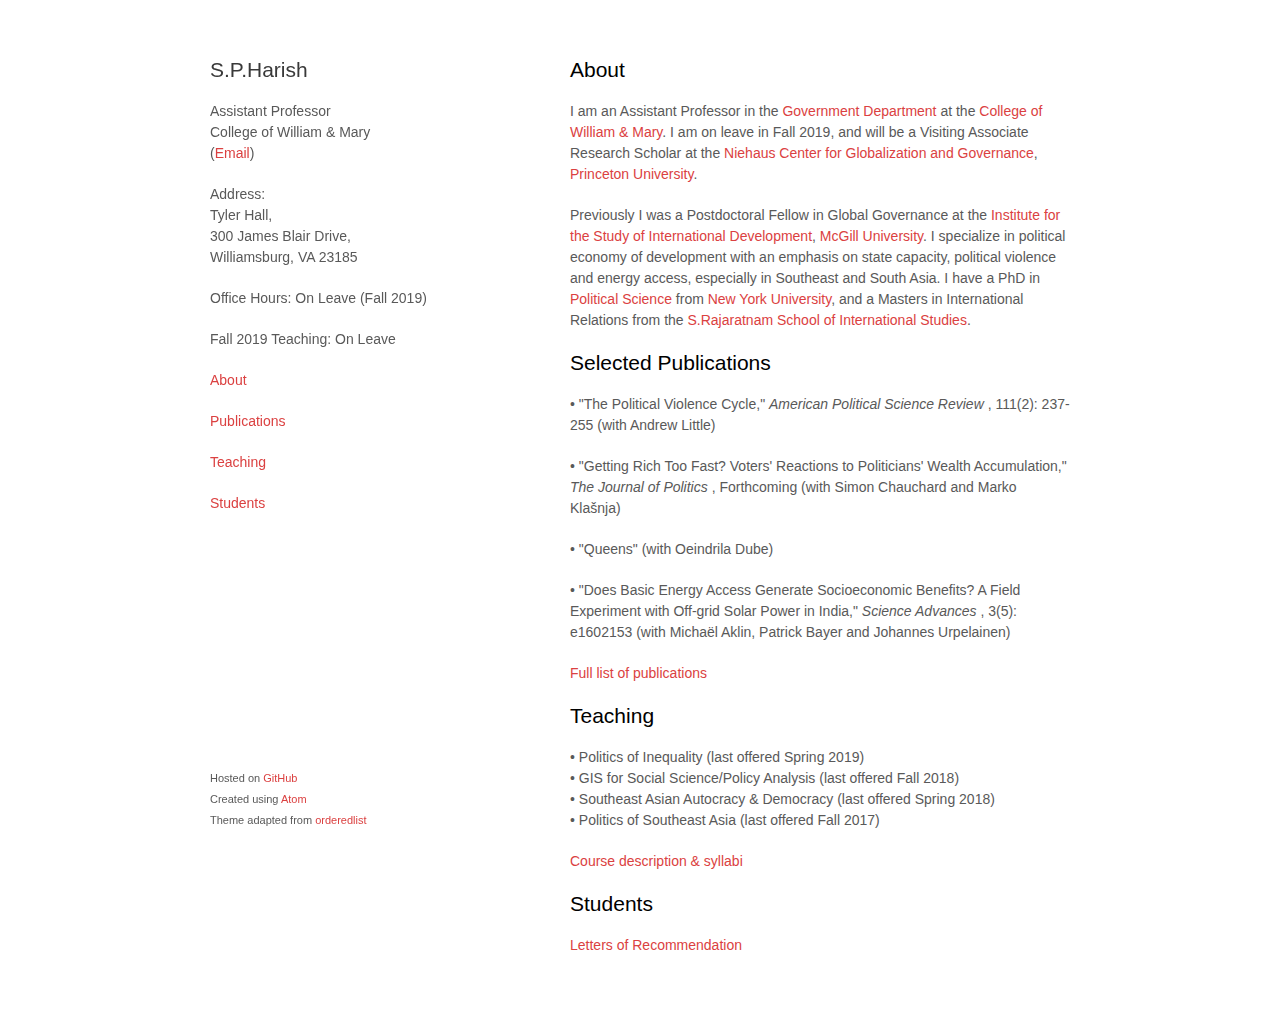
==== about.html @ e1eb64f5 "new theme" ====
<!DOCTYPE html>
<html>

<head>
  <meta charset="utf-8">
  <meta http-equiv="X-UA-Compatible" content="chrome=1">

  <link rel="stylesheet" href="stylesheets/styles.css">
  <link rel="stylesheet" href="stylesheets/pygment_trac.css">
  <meta name="viewport" content="width=device-width">

  <title>S.P.Harish | Assistant Professor, Government, College of William & Mary</title>

</head>

<body>
  <div class="wrapper">

    <header>
      <h2>S.P.Harish</h2>

      <p>Assistant Professor <br>
        College of William & Mary <br>
        (<a href = "mailto:harishsp@gmail.com" class = "inline">Email</a>)
      </p>

      <p> Address: <br>
      	Tyler Hall, <br>
      	300 James Blair Drive, <br>
      	Williamsburg, VA 23185 </p>
      <p>Office Hours: On Leave (Fall 2019) </p>
      <p> Fall 2019 Teaching: On Leave </p>

      <p> <a href="about.html"> About </a> </p>
      <p> <a href="publications.html"> Publications</a> </p>
      <p> <a href="teaching.html"> Teaching</a> </p>
      <p> <a href="recommendation.html"> Students</a> </p>

    </header>


  <section>
    <h2><a id = "about" style="color:black">About</a></h2>

    <p> I am an Assistant Professor in the <a href="https://www.wm.edu/as/government/index.php">Government Department</a> at the <a href="https://www.wm.edu/">College of William & Mary</a>. I am on leave in Fall 2019, and will be a Visiting Associate Research Scholar at the <a href="https://niehaus.princeton.edu/">Niehaus Center for Globalization and Governance</a>, <a href="https://www.princeton.edu/">Princeton University</a>.
    </p>

    <p> Previously I was a Postdoctoral Fellow in Global Governance at the <a href="https://www.mcgill.ca/isid/">Institute for the Study of International Development</a>, <a href="https://mcgill.ca/">McGill University</a>. I specialize in political economy of development with an emphasis on state capacity, political violence and energy access, especially in Southeast and South Asia. I have a PhD in <a href="http://as.nyu.edu/politics.html">Political Science</a> from <a href="http://www.nyu.edu/">New York University</a>, and a Masters in International Relations from the <a href="https://www.rsis.edu.sg/">S.Rajaratnam School of International Studies</a>.
    </p>


    <h2><a id = "pubs" style="color:black"> Selected Publications</a></h2>

    <p>
    &bull; "The Political Violence Cycle," <i> American Political Science Review </i>, 111(2): 237-255 (with Andrew Little)
    </p>
    <p>
    &bull; "Getting Rich Too Fast? Voters' Reactions to Politicians' Wealth Accumulation," <i> The Journal of Politics </i>, Forthcoming (with Simon Chauchard and Marko Klašnja)
    </p>
    <p>
    &bull; "Queens" (with Oeindrila Dube)
    </p>
    <p>
    &bull; "Does Basic Energy Access Generate Socioeconomic Benefits? A Field Experiment with Off-grid Solar Power in India," <i> Science Advances </i>, 3(5): e1602153 (with Michaël Aklin, Patrick Bayer and Johannes Urpelainen)
    </p>

    <p>
    <a href="publications.html">Full list of publications</a>
    </p>



    <h2><a id = "teaching" style="color:black">Teaching</a></h2>

    <p>
    &bull; Politics of Inequality (last offered Spring 2019)</br>
    &bull; GIS for Social Science/Policy Analysis (last offered Fall 2018)</br>
    &bull; Southeast Asian Autocracy & Democracy (last offered Spring 2018)</br>
    &bull; Politics of Southeast Asia (last offered Fall 2017)
    </p>

    <p>
    <a href="teaching.html">Course description & syllabi</a>
    </p>


  <h2><a id = "students" style="color:black">Students</a></h2>

  <p>
  <a href="recommendation.html">Letters of Recommendation</a>
  </p>


  </section>

  <footer>
      <p>
      <small>
      Hosted on <a href ="https://github.com/">GitHub</a> <br>
      Created using <a href="https://atom.io/">Atom</a> <br>
      Theme adapted from <a href="https://github.com/orderedlist">orderedlist</a>
    </small>
    </p>
  </footer>

  </div>
  <script src="javascripts/scale.fix.js"></script>

</body>
</html>
---- stylesheets/styles.css ----
body {
  background-color: #fff;
  padding:50px;
  font: 14px/1.5 -apple-system, BlinkMacSystemFont, "Segoe UI", Roboto, Oxygen, Ubuntu, Cantarell, "Fira Sans", "Droid Sans", "Helvetica Neue", Arial, sans-serif, "Apple Color Emoji", "Segoe UI Emoji", "Segoe UI Symbol";
  color:#595959;
  font-weight:400;
}

h1, h2, h3, h4, h5, h6 {
  color:#222;
  margin:0 0 20px;
}

p, ul, ol, table, pre, dl {
  margin:0 0 20px;
}

h1, h2, h3 {
  line-height:1.1;
}

h1 {
  font-size:28px;
  font-weight: 500;
}

h2 {
  color:#393939;
  font-weight: 500;
}

h3, h4, h5, h6 {
  color:#494949;
  font-weight: 500;
}

a {
  color:#DB4141;
  text-decoration:none;
}

a:hover {
  color:#069;
}

a small {
  font-size:11px;
  color:#777;
  margin-top:-0.3em;
  display:block;
}

a:hover small {
  color:#777;
}

.wrapper {
  width:860px;
  margin:0 auto;
}

blockquote {
  border-left:1px solid #e5e5e5;
  margin:0;
  padding:0 0 0 20px;
  font-style:italic;
}

code, pre {
  font-family:Monaco, Bitstream Vera Sans Mono, Lucida Console, Terminal, Consolas, Liberation Mono, DejaVu Sans Mono, Courier New, monospace;
  color:#333;
}

pre {
  padding:8px 15px;
  background: #f8f8f8;
  border-radius:5px;
  border:1px solid #e5e5e5;
  overflow-x: auto;
}

table {
  width:100%;
  border-collapse:collapse;
}

th, td {
  text-align:left;
  padding:5px 10px;
  border-bottom:1px solid #e5e5e5;
}

dt {
  color:#444;
  font-weight:500;
}

th {
  color:#444;
}

img {
  max-width:100%;
}

header {
  width:270px;
  float:left;
  position:fixed;
  -webkit-font-smoothing:subpixel-antialiased;
}

header ul {
  list-style:none;
  height:40px;
  padding:0;
  background: #f4f4f4;
  border-radius:5px;
  border:1px solid #e0e0e0;
  width:270px;
}

header li {
  width:89px;
  float:left;
  border-right:1px solid #e0e0e0;
  height:40px;
}

header li:first-child a {
  border-radius:5px 0 0 5px;
}

header li:last-child a {
  border-radius:0 5px 5px 0;
}

header ul a {
  line-height:1;
  font-size:11px;
  color:#999;
  display:block;
  text-align:center;
  padding-top:6px;
  height:34px;
}

header ul a:hover {
  color:#999;
}

header ul a:active {
  background-color:#f0f0f0;
}

strong {
  color:#222;
  font-weight:500;
}

header ul li + li + li {
  border-right:none;
  width:89px;
}

header ul a strong {
  font-size:14px;
  display:block;
  color:#222;
}

section {
  width:500px;
  float:right;
  padding-bottom:50px;
}

small {
  font-size:11px;
}

hr {
  border:0;
  background:#e5e5e5;
  height:1px;
  margin:0 0 20px;
}

footer {
  width:270px;
  float:left;
  position:fixed;
  bottom:50px;
  -webkit-font-smoothing:subpixel-antialiased;
}

@media print, screen and (max-width: 960px) {

  div.wrapper {
    width:auto;
    margin:0;
  }

  header, section, footer {
    float:none;
    position:static;
    width:auto;
  }

  header {
    padding-right:320px;
  }

  section {
    border:1px solid #e5e5e5;
    border-width:1px 0;
    padding:20px 0;
    margin:0 0 20px;
  }

  header a small {
    display:inline;
  }

  header ul {
    position:absolute;
    right:50px;
    top:52px;
  }
}

@media print, screen and (max-width: 720px) {
  body {
    word-wrap:break-word;
  }

  header {
    padding:0;
  }

  header ul, header p.view {
    position:static;
  }

  pre, code {
    word-wrap:normal;
  }
}

@media print, screen and (max-width: 480px) {
  body {
    padding:15px;
  }

  header ul {
    width:99%;
  }

  header li, header ul li + li + li {
    width:33%;
  }
}

@media print {
  body {
    padding:0.4in;
    font-size:12pt;
    color:#444;
  }
}
---- stylesheets/pygment_trac.css ----
.highlight  { background: #ffffff; }
.highlight .c { color: #999988; font-style: italic } /* Comment */
.highlight .err { color: #a61717; background-color: #e3d2d2 } /* Error */
.highlight .k { font-weight: bold } /* Keyword */
.highlight .o { font-weight: bold } /* Operator */
.highlight .cm { color: #999988; font-style: italic } /* Comment.Multiline */
.highlight .cp { color: #999999; font-weight: bold } /* Comment.Preproc */
.highlight .c1 { color: #999988; font-style: italic } /* Comment.Single */
.highlight .cs { color: #999999; font-weight: bold; font-style: italic } /* Comment.Special */
.highlight .gd { color: #000000; background-color: #ffdddd } /* Generic.Deleted */
.highlight .gd .x { color: #000000; background-color: #ffaaaa } /* Generic.Deleted.Specific */
.highlight .ge { font-style: italic } /* Generic.Emph */
.highlight .gr { color: #aa0000 } /* Generic.Error */
.highlight .gh { color: #999999 } /* Generic.Heading */
.highlight .gi { color: #000000; background-color: #ddffdd } /* Generic.Inserted */
.highlight .gi .x { color: #000000; background-color: #aaffaa } /* Generic.Inserted.Specific */
.highlight .go { color: #888888 } /* Generic.Output */
.highlight .gp { color: #555555 } /* Generic.Prompt */
.highlight .gs { font-weight: bold } /* Generic.Strong */
.highlight .gu { color: #800080; font-weight: bold; } /* Generic.Subheading */
.highlight .gt { color: #aa0000 } /* Generic.Traceback */
.highlight .kc { font-weight: bold } /* Keyword.Constant */
.highlight .kd { font-weight: bold } /* Keyword.Declaration */
.highlight .kn { font-weight: bold } /* Keyword.Namespace */
.highlight .kp { font-weight: bold } /* Keyword.Pseudo */
.highlight .kr { font-weight: bold } /* Keyword.Reserved */
.highlight .kt { color: #445588; font-weight: bold } /* Keyword.Type */
.highlight .m { color: #009999 } /* Literal.Number */
.highlight .s { color: #d14 } /* Literal.String */
.highlight .na { color: #008080 } /* Name.Attribute */
.highlight .nb { color: #0086B3 } /* Name.Builtin */
.highlight .nc { color: #445588; font-weight: bold } /* Name.Class */
.highlight .no { color: #008080 } /* Name.Constant */
.highlight .ni { color: #800080 } /* Name.Entity */
.highlight .ne { color: #990000; font-weight: bold } /* Name.Exception */
.highlight .nf { color: #990000; font-weight: bold } /* Name.Function */
.highlight .nn { color: #555555 } /* Name.Namespace */
.highlight .nt { color: #000080 } /* Name.Tag */
.highlight .nv { color: #008080 } /* Name.Variable */
.highlight .ow { font-weight: bold } /* Operator.Word */
.highlight .w { color: #bbbbbb } /* Text.Whitespace */
.highlight .mf { color: #009999 } /* Literal.Number.Float */
.highlight .mh { color: #009999 } /* Literal.Number.Hex */
.highlight .mi { color: #009999 } /* Literal.Number.Integer */
.highlight .mo { color: #009999 } /* Literal.Number.Oct */
.highlight .sb { color: #d14 } /* Literal.String.Backtick */
.highlight .sc { color: #d14 } /* Literal.String.Char */
.highlight .sd { color: #d14 } /* Literal.String.Doc */
.highlight .s2 { color: #d14 } /* Literal.String.Double */
.highlight .se { color: #d14 } /* Literal.String.Escape */
.highlight .sh { color: #d14 } /* Literal.String.Heredoc */
.highlight .si { color: #d14 } /* Literal.String.Interpol */
.highlight .sx { color: #d14 } /* Literal.String.Other */
.highlight .sr { color: #009926 } /* Literal.String.Regex */
.highlight .s1 { color: #d14 } /* Literal.String.Single */
.highlight .ss { color: #990073 } /* Literal.String.Symbol */
.highlight .bp { color: #999999 } /* Name.Builtin.Pseudo */
.highlight .vc { color: #008080 } /* Name.Variable.Class */
.highlight .vg { color: #008080 } /* Name.Variable.Global */
.highlight .vi { color: #008080 } /* Name.Variable.Instance */
.highlight .il { color: #009999 } /* Literal.Number.Integer.Long */

.type-csharp .highlight .k { color: #0000FF }
.type-csharp .highlight .kt { color: #0000FF }
.type-csharp .highlight .nf { color: #000000; font-weight: normal }
.type-csharp .highlight .nc { color: #2B91AF }
.type-csharp .highlight .nn { color: #000000 }
.type-csharp .highlight .s { color: #A31515 }
.type-csharp .highlight .sc { color: #A31515 }
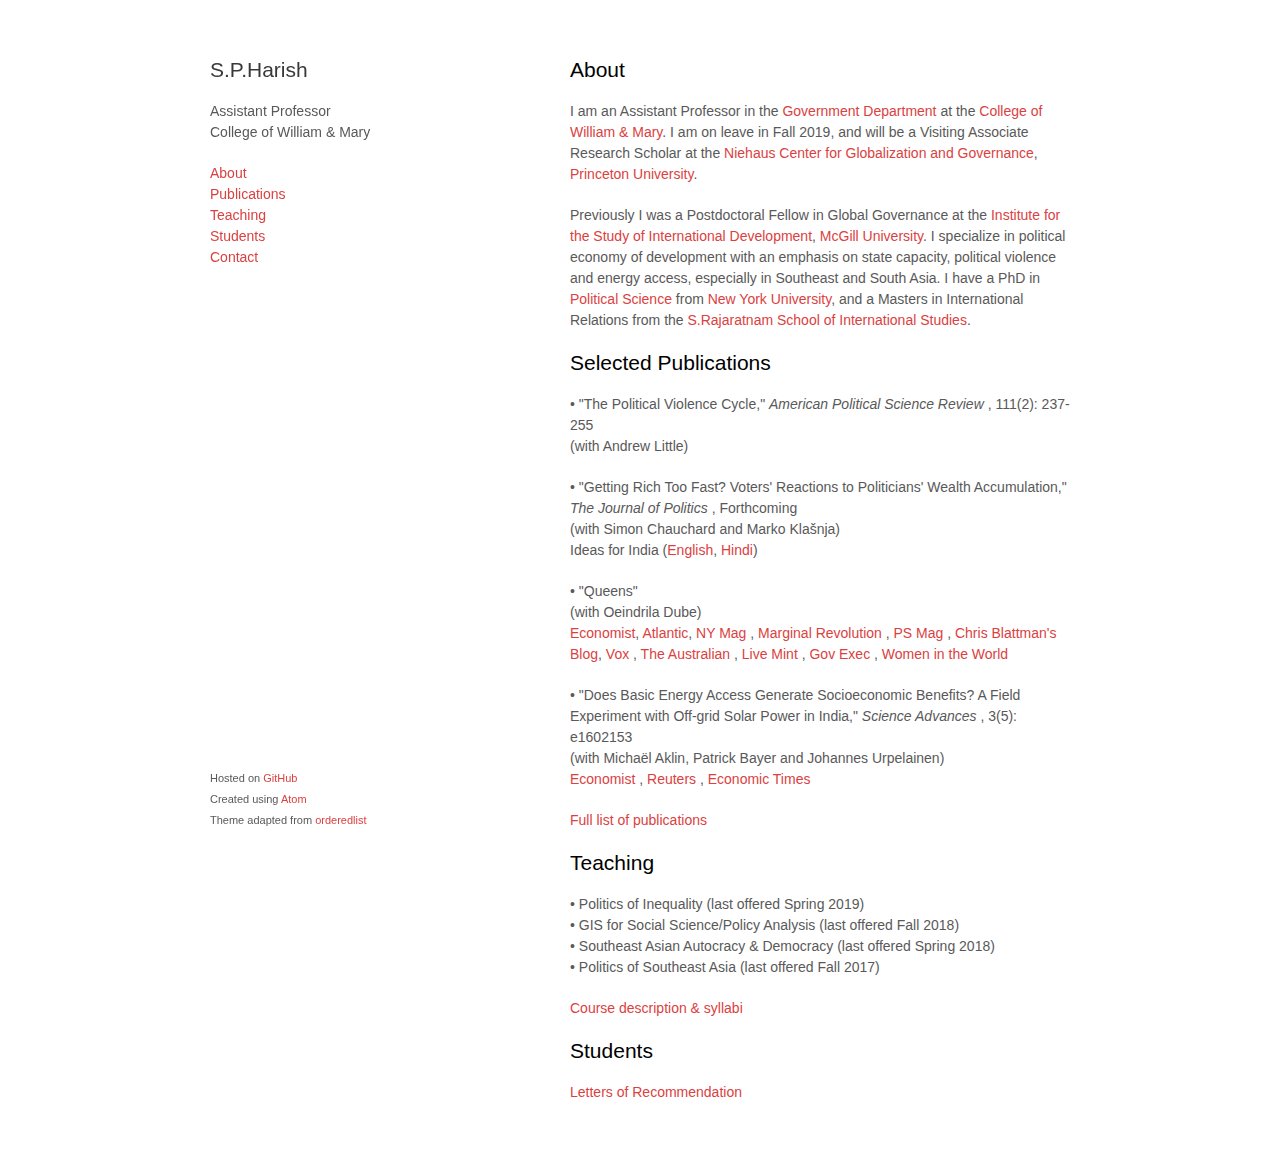
==== commit 07ed07df: "new theme" ====
--- a/about.html
+++ b/about.html
@@ -21,20 +21,15 @@
 
       <p>Assistant Professor <br>
         College of William & Mary <br>
-        (<a href = "mailto:harishsp@gmail.com" class = "inline">Email</a>)
       </p>
 
-      <p> Address: <br>
-      	Tyler Hall, <br>
-      	300 James Blair Drive, <br>
-      	Williamsburg, VA 23185 </p>
-      <p>Office Hours: On Leave (Fall 2019) </p>
-      <p> Fall 2019 Teaching: On Leave </p>
-
-      <p> <a href="about.html"> About </a> </p>
-      <p> <a href="publications.html"> Publications</a> </p>
-      <p> <a href="teaching.html"> Teaching</a> </p>
-      <p> <a href="recommendation.html"> Students</a> </p>
+      <p>
+        <a href="about.html"> About </a> </br>
+        <a href="publications.html"> Publications</a> </br>
+        <a href="teaching.html"> Teaching</a> </br>
+        <a href="recommendation.html"> Students</a> </br>
+        <a href="contact.html"> Contact</a>
+      </p>
 
     </header>
 
@@ -52,16 +47,35 @@
     <h2><a id = "pubs" style="color:black"> Selected Publications</a></h2>
 
     <p>
-    &bull; "The Political Violence Cycle," <i> American Political Science Review </i>, 111(2): 237-255 (with Andrew Little)
+    &bull; "The Political Violence Cycle," <i> American Political Science Review </i>, 111(2): 237-255 <br>
+    (with Andrew Little)
     </p>
     <p>
-    &bull; "Getting Rich Too Fast? Voters' Reactions to Politicians' Wealth Accumulation," <i> The Journal of Politics </i>, Forthcoming (with Simon Chauchard and Marko Klašnja)
+    &bull; "Getting Rich Too Fast? Voters' Reactions to Politicians' Wealth Accumulation," <i> The Journal of Politics </i>, Forthcoming <br>
+    (with Simon Chauchard and Marko Klašnja)<br>
+    Ideas for India (<a href="http://www.ideasforindia.in/topics/governance/do-indian-voters-mind-their-representatives-getting-rich-in-office.html">English</a>, <a href="https://www.ideasforindia.in/topics/governance/do-indian-voters-mind-their-representatives-getting-rich-in-office-hindi.html">Hindi</a>)
     </p>
     <p>
-    &bull; "Queens" (with Oeindrila Dube)
+    &bull; "Queens" <br>
+    (with Oeindrila Dube)<br>
+    <a href="https://www.economist.com/news/europe/21722877-european-history-answer-queens-especially-married-ones-who-gets-more-wars-kings">Economist</a>,
+    <a href="https://www.theatlantic.com/politics/archive/2016/02/are-women-leaders-hawks-or-doves-a-lesson-on-gender-equality-from-the-middle-ages/460386/">Atlantic</a>,
+    <a href="http://nymag.com/scienceofus/2016/01/european-queens-waged-more-wars-than-kings.html"> NY Mag </a>,
+    <a href="http://marginalrevolution.com/marginalrevolution/2016/01/are-queens-more-warlike.html"> Marginal Revolution </a>,
+    <a href="https://psmag.com/queens-on-attack-91dedee5ad9f#.1mipwwrys"> PS Mag </a>,
+    <a href="http://chrisblattman.com/2016/01/18/are-female-politicians-less-warlike-than-men-some-evidence-from-european-queens/"> Chris Blattman's Blog</a>,
+    <a href="http://voxday.blogspot.com/2016/03/queens-at-war.html"> Vox </a>,
+    <a href="https://qz.com/967895/throughout-history-women-rulers-were-more-likely-to-wage-war-than-men/"> The Australian </a>,
+    <a href="https://www.livemint.com/Politics/CmtJgclK9IBZmFogKLWSVI/Unmarried-queens-were-more-likely-to-be-attacked-married-on.html"> Live Mint </a>,
+    <a href="https://www.govexec.com/management/2016/02/middle-ages-demonstrate-why-women-leaders-make-peace-and-war/125761/"> Gov Exec </a>,
+    <a href="https://womenintheworld.com/2016/02/09/history-shows-being-a-woman-no-guarantee-of-being-a-pacifist/"> Women in the World </a>
     </p>
     <p>
-    &bull; "Does Basic Energy Access Generate Socioeconomic Benefits? A Field Experiment with Off-grid Solar Power in India," <i> Science Advances </i>, 3(5): e1602153 (with Michaël Aklin, Patrick Bayer and Johannes Urpelainen)
+    &bull; "Does Basic Energy Access Generate Socioeconomic Benefits? A Field Experiment with Off-grid Solar Power in India," <i> Science Advances </i>, 3(5): e1602153 <br>
+    (with Michaël Aklin, Patrick Bayer and Johannes Urpelainen)<br>
+    <a href="https://www.economist.com/news/science-and-technology/21722156-does-light-equal-enlightenment-cheap-illuminations-benefits-remote-areas-may"> Economist </a>,
+    <a href="https://www.reuters.com/article/us-india-solar-scale-idUSKBN18R21U"> Reuters </a>,
+    <a href="https://economictimes.indiatimes.com/news/politics-and-nation/no-socioeconomic-benefits-in-rural-india-after-electrification/articleshow/58737403.cms"> Economic Times </a>
     </p>
 
     <p>
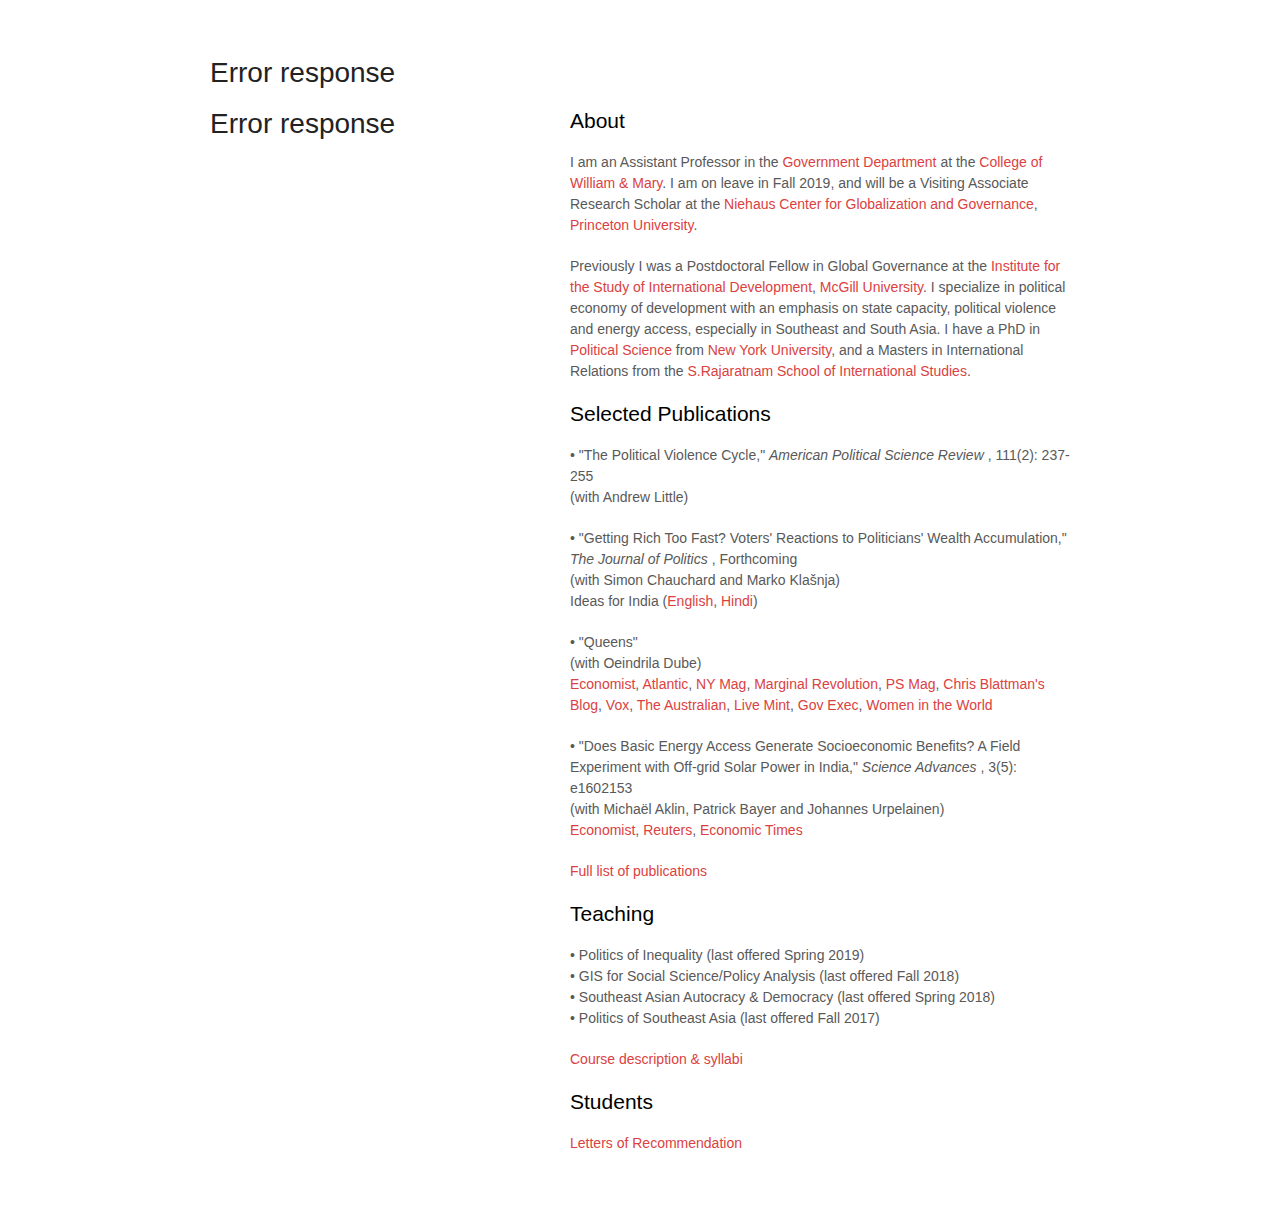
==== commit f1668b53: "using header and footer" ====
--- a/about.html
+++ b/about.html
@@ -16,22 +16,7 @@
 <body>
   <div class="wrapper">
 
-    <header>
-      <h2>S.P.Harish</h2>
-
-      <p>Assistant Professor <br>
-        College of William & Mary <br>
-      </p>
-
-      <p>
-        <a href="about.html"> About </a> </br>
-        <a href="publications.html"> Publications</a> </br>
-        <a href="teaching.html"> Teaching</a> </br>
-        <a href="recommendation.html"> Students</a> </br>
-        <a href="contact.html"> Contact</a>
-      </p>
-
-    </header>
+<iframe src="header.html" onload="this.before((this.contentDocument.body||this.contentDocument).children[0]);this.remove()"></iframe>
 
 
   <section>
@@ -60,28 +45,27 @@
     (with Oeindrila Dube)<br>
     <a href="https://www.economist.com/news/europe/21722877-european-history-answer-queens-especially-married-ones-who-gets-more-wars-kings">Economist</a>,
     <a href="https://www.theatlantic.com/politics/archive/2016/02/are-women-leaders-hawks-or-doves-a-lesson-on-gender-equality-from-the-middle-ages/460386/">Atlantic</a>,
-    <a href="http://nymag.com/scienceofus/2016/01/european-queens-waged-more-wars-than-kings.html"> NY Mag </a>,
-    <a href="http://marginalrevolution.com/marginalrevolution/2016/01/are-queens-more-warlike.html"> Marginal Revolution </a>,
-    <a href="https://psmag.com/queens-on-attack-91dedee5ad9f#.1mipwwrys"> PS Mag </a>,
-    <a href="http://chrisblattman.com/2016/01/18/are-female-politicians-less-warlike-than-men-some-evidence-from-european-queens/"> Chris Blattman's Blog</a>,
-    <a href="http://voxday.blogspot.com/2016/03/queens-at-war.html"> Vox </a>,
-    <a href="https://qz.com/967895/throughout-history-women-rulers-were-more-likely-to-wage-war-than-men/"> The Australian </a>,
-    <a href="https://www.livemint.com/Politics/CmtJgclK9IBZmFogKLWSVI/Unmarried-queens-were-more-likely-to-be-attacked-married-on.html"> Live Mint </a>,
-    <a href="https://www.govexec.com/management/2016/02/middle-ages-demonstrate-why-women-leaders-make-peace-and-war/125761/"> Gov Exec </a>,
-    <a href="https://womenintheworld.com/2016/02/09/history-shows-being-a-woman-no-guarantee-of-being-a-pacifist/"> Women in the World </a>
+    <a href="http://nymag.com/scienceofus/2016/01/european-queens-waged-more-wars-than-kings.html">NY Mag</a>,
+    <a href="http://marginalrevolution.com/marginalrevolution/2016/01/are-queens-more-warlike.html">Marginal Revolution</a>,
+    <a href="https://psmag.com/queens-on-attack-91dedee5ad9f#.1mipwwrys">PS Mag</a>,
+    <a href="http://chrisblattman.com/2016/01/18/are-female-politicians-less-warlike-than-men-some-evidence-from-european-queens/">Chris Blattman's Blog</a>,
+    <a href="http://voxday.blogspot.com/2016/03/queens-at-war.html">Vox</a>,
+    <a href="https://qz.com/967895/throughout-history-women-rulers-were-more-likely-to-wage-war-than-men/">The Australian</a>,
+    <a href="https://www.livemint.com/Politics/CmtJgclK9IBZmFogKLWSVI/Unmarried-queens-were-more-likely-to-be-attacked-married-on.html">Live Mint</a>,
+    <a href="https://www.govexec.com/management/2016/02/middle-ages-demonstrate-why-women-leaders-make-peace-and-war/125761/">Gov Exec</a>,
+    <a href="https://womenintheworld.com/2016/02/09/history-shows-being-a-woman-no-guarantee-of-being-a-pacifist/">Women in the World </a>
     </p>
     <p>
     &bull; "Does Basic Energy Access Generate Socioeconomic Benefits? A Field Experiment with Off-grid Solar Power in India," <i> Science Advances </i>, 3(5): e1602153 <br>
     (with Michaël Aklin, Patrick Bayer and Johannes Urpelainen)<br>
-    <a href="https://www.economist.com/news/science-and-technology/21722156-does-light-equal-enlightenment-cheap-illuminations-benefits-remote-areas-may"> Economist </a>,
-    <a href="https://www.reuters.com/article/us-india-solar-scale-idUSKBN18R21U"> Reuters </a>,
-    <a href="https://economictimes.indiatimes.com/news/politics-and-nation/no-socioeconomic-benefits-in-rural-india-after-electrification/articleshow/58737403.cms"> Economic Times </a>
+    <a href="https://www.economist.com/news/science-and-technology/21722156-does-light-equal-enlightenment-cheap-illuminations-benefits-remote-areas-may">Economist</a>,
+    <a href="https://www.reuters.com/article/us-india-solar-scale-idUSKBN18R21U">Reuters</a>,
+    <a href="https://economictimes.indiatimes.com/news/politics-and-nation/no-socioeconomic-benefits-in-rural-india-after-electrification/articleshow/58737403.cms">Economic Times</a>
     </p>
 
     <p>
     <a href="publications.html">Full list of publications</a>
     </p>
-
 
 
     <h2><a id = "teaching" style="color:black">Teaching</a></h2>
@@ -107,15 +91,8 @@
 
   </section>
 
-  <footer>
-      <p>
-      <small>
-      Hosted on <a href ="https://github.com/">GitHub</a> <br>
-      Created using <a href="https://atom.io/">Atom</a> <br>
-      Theme adapted from <a href="https://github.com/orderedlist">orderedlist</a>
-    </small>
-    </p>
-  </footer>
+
+  <iframe src="footer.html" onload="this.before((this.contentDocument.body||this.contentDocument).children[0]);this.remove()"></iframe>
 
   </div>
   <script src="javascripts/scale.fix.js"></script>
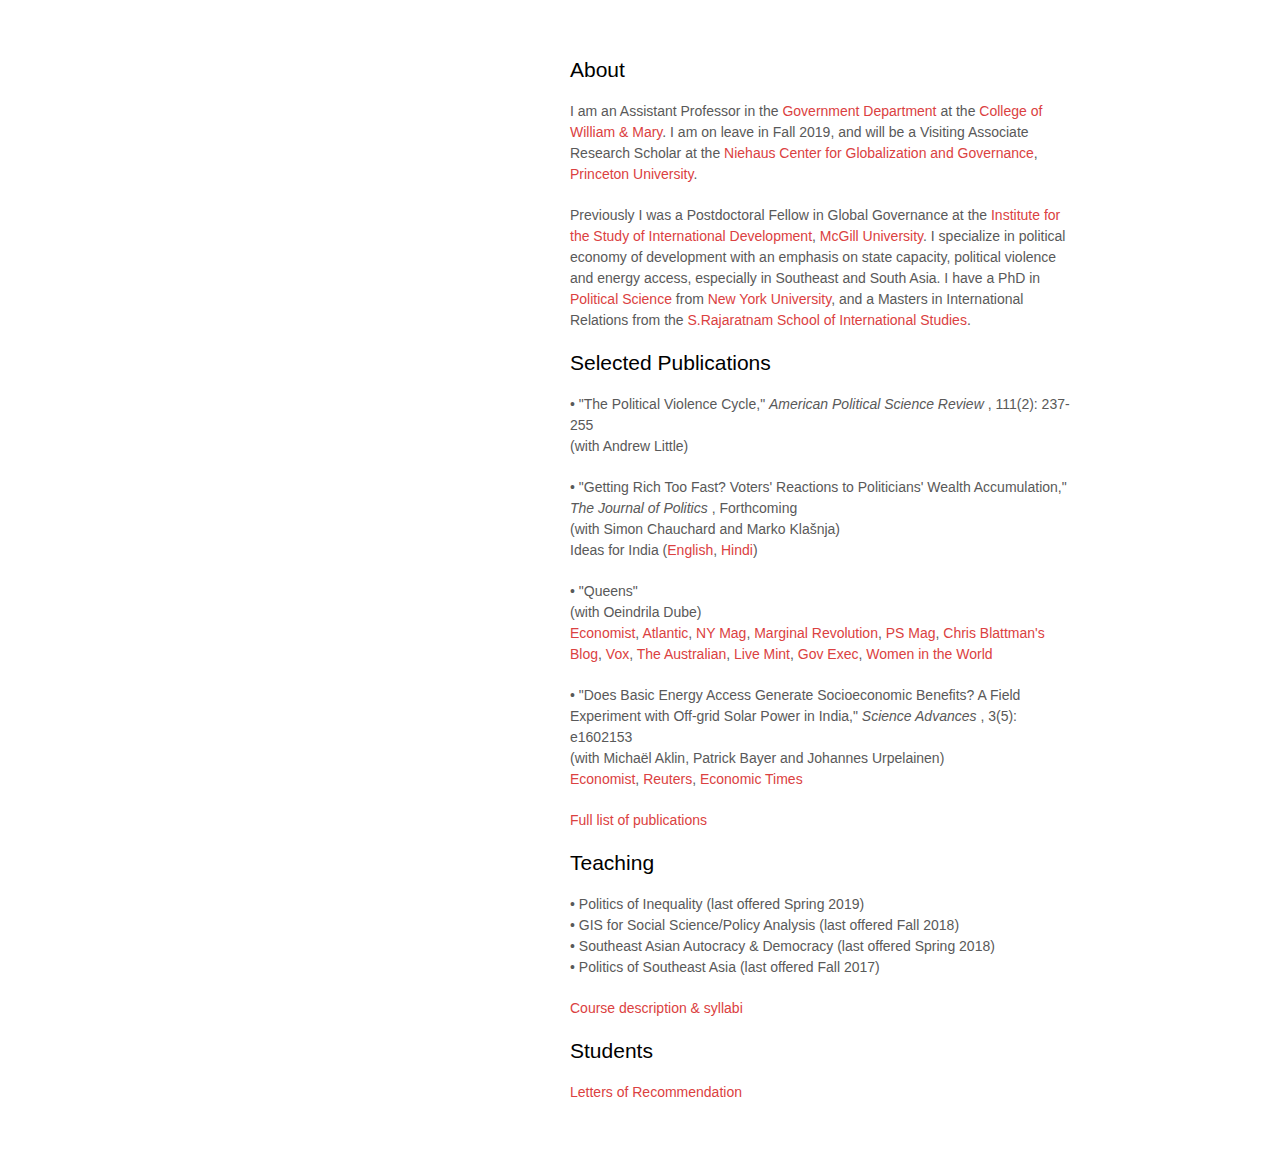
==== commit 238fa121: "update header and footer" ====
--- a/about.html
+++ b/about.html
@@ -16,7 +16,7 @@
 <body>
   <div class="wrapper">
 
-<iframe src="header.html" onload="this.before((this.contentDocument.body||this.contentDocument).children[0]);this.remove()"></iframe>
+<div data-include="header.html"></div>
 
 
   <section>
@@ -91,11 +91,12 @@
 
   </section>
 
+<div data-include="footer.html">
 
-  <iframe src="footer.html" onload="this.before((this.contentDocument.body||this.contentDocument).children[0]);this.remove()"></iframe>
+    </div>
 
-  </div>
   <script src="javascripts/scale.fix.js"></script>
+  <script src="javascripts/HTMLInclude.min.js"></script>
 
 </body>
 </html>
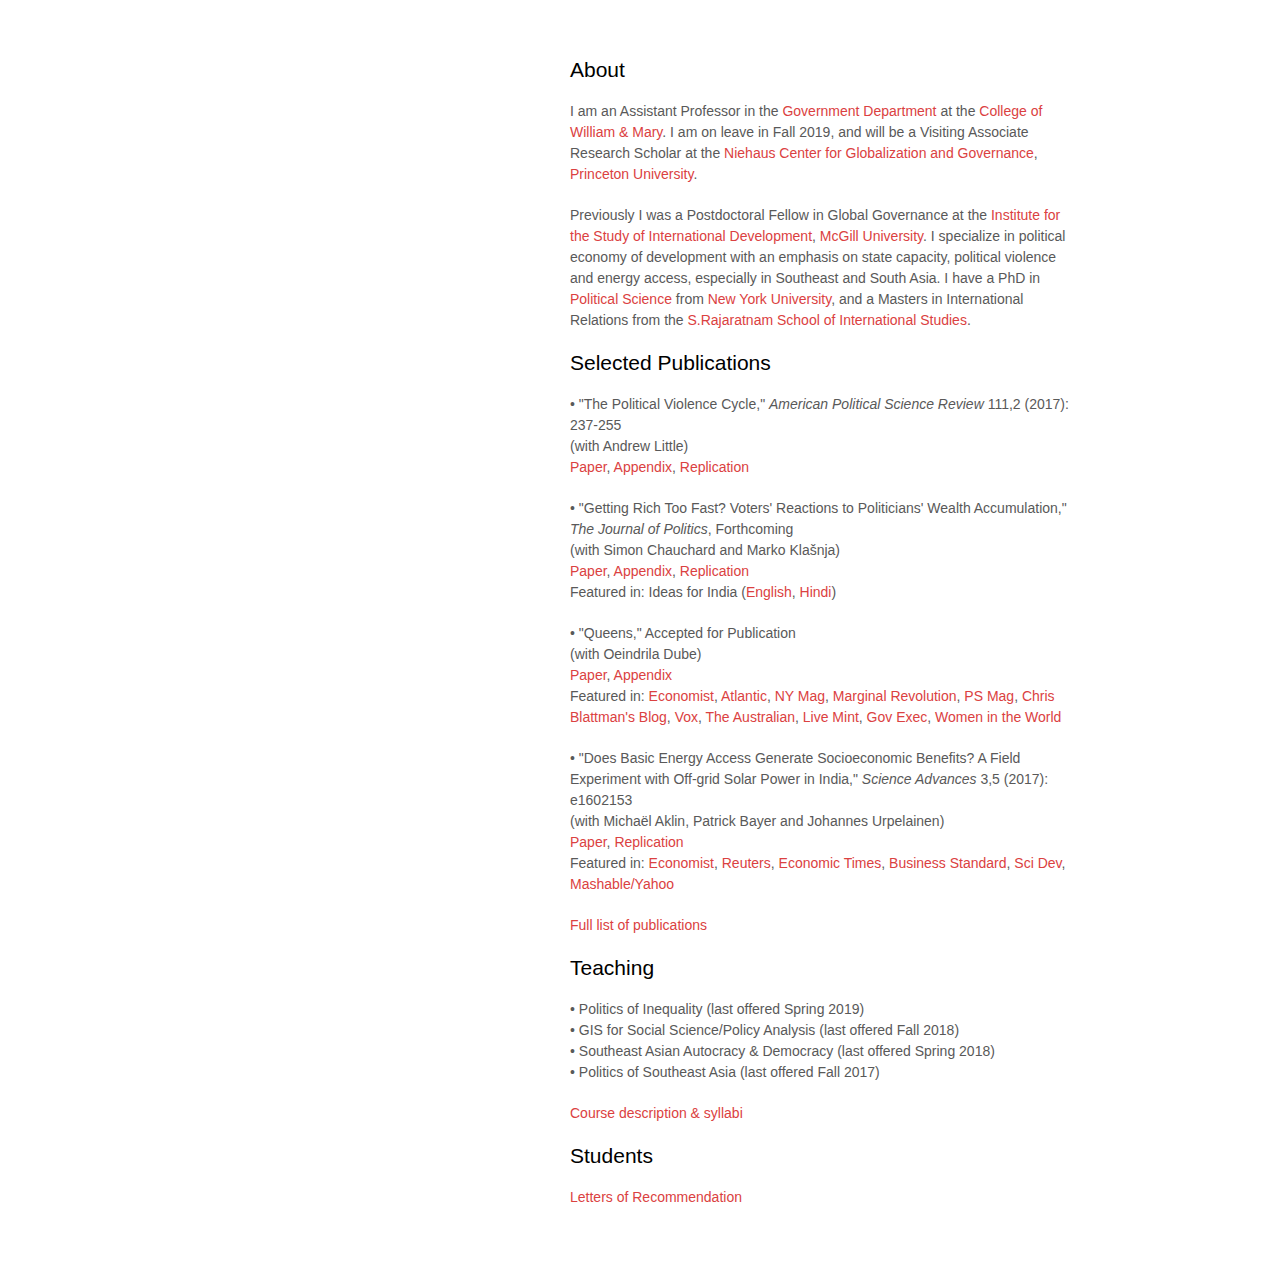
==== commit 65a896cb: "updated pub links" ====
--- a/about.html
+++ b/about.html
@@ -32,17 +32,29 @@
     <h2><a id = "pubs" style="color:black"> Selected Publications</a></h2>
 
     <p>
-    &bull; "The Political Violence Cycle," <i> American Political Science Review </i>, 111(2): 237-255 <br>
-    (with Andrew Little)
+    &bull; "The Political Violence Cycle," <i>American Political Science Review</i> 111,2 (2017): 237-255 <br>
+    (with Andrew Little) <br>
+    <a href="papers/Harish Little Political Violence Cycle.pdf">Paper</a>,
+    <a href="papers/Harish Little Political Violence Cycle Supplemental Information.pdf">Appendix</a>,
+    <a href="papers/Harish Little Political Violence Cycle Replication.zip">Replication</a>
     </p>
+
     <p>
-    &bull; "Getting Rich Too Fast? Voters' Reactions to Politicians' Wealth Accumulation," <i> The Journal of Politics </i>, Forthcoming <br>
-    (with Simon Chauchard and Marko Klašnja)<br>
+    &bull; "Getting Rich Too Fast? Voters' Reactions to Politicians' Wealth Accumulation," <i>The Journal of Politics</i>, Forthcoming <br>
+    (with Simon Chauchard and Marko Klašnja) <br>
+    <a href="papers/Harish et al Getting Rich Too Fast.pdf">Paper</a>,
+    <a href="papers/Harish et al Getting Rich Too Fast Appendix.pdf">Appendix</a>,
+    <a href="papers/Harish et al Getting Rich Too Fast Replication.zip">Replication</a> <br>
+    Featured in:
     Ideas for India (<a href="http://www.ideasforindia.in/topics/governance/do-indian-voters-mind-their-representatives-getting-rich-in-office.html">English</a>, <a href="https://www.ideasforindia.in/topics/governance/do-indian-voters-mind-their-representatives-getting-rich-in-office-hindi.html">Hindi</a>)
     </p>
+
     <p>
-    &bull; "Queens" <br>
+    &bull; "Queens," Accepted for Publication <br>
     (with Oeindrila Dube)<br>
+    <a href="papers/Harish Dube Queens.pdf">Paper</a>,
+    <a href="papers/Harish Dube Queens Appendix.pdf">Appendix</a> <br>
+    Featured in:
     <a href="https://www.economist.com/news/europe/21722877-european-history-answer-queens-especially-married-ones-who-gets-more-wars-kings">Economist</a>,
     <a href="https://www.theatlantic.com/politics/archive/2016/02/are-women-leaders-hawks-or-doves-a-lesson-on-gender-equality-from-the-middle-ages/460386/">Atlantic</a>,
     <a href="http://nymag.com/scienceofus/2016/01/european-queens-waged-more-wars-than-kings.html">NY Mag</a>,
@@ -55,12 +67,19 @@
     <a href="https://www.govexec.com/management/2016/02/middle-ages-demonstrate-why-women-leaders-make-peace-and-war/125761/">Gov Exec</a>,
     <a href="https://womenintheworld.com/2016/02/09/history-shows-being-a-woman-no-guarantee-of-being-a-pacifist/">Women in the World </a>
     </p>
+
     <p>
-    &bull; "Does Basic Energy Access Generate Socioeconomic Benefits? A Field Experiment with Off-grid Solar Power in India," <i> Science Advances </i>, 3(5): e1602153 <br>
-    (with Michaël Aklin, Patrick Bayer and Johannes Urpelainen)<br>
+    &bull; "Does Basic Energy Access Generate Socioeconomic Benefits? A Field Experiment with Off-grid Solar Power in India," <i>Science Advances</i> 3,5 (2017): e1602153 <br>
+    (with Michaël Aklin, Patrick Bayer and Johannes Urpelainen) <br>
+    <a href="papers/Harish et al Does Basic Energy Access Generate Socioeconomic Benefits.pdf">Paper</a>,
+    <a href="papers/Harish et al Does Basic Energy Access Generate Socioeconomic Benefits Replication.zip">Replication</a> <br>
+    Featured in:
     <a href="https://www.economist.com/news/science-and-technology/21722156-does-light-equal-enlightenment-cheap-illuminations-benefits-remote-areas-may">Economist</a>,
     <a href="https://www.reuters.com/article/us-india-solar-scale-idUSKBN18R21U">Reuters</a>,
-    <a href="https://economictimes.indiatimes.com/news/politics-and-nation/no-socioeconomic-benefits-in-rural-india-after-electrification/articleshow/58737403.cms">Economic Times</a>
+    <a href="https://economictimes.indiatimes.com/news/politics-and-nation/no-socioeconomic-benefits-in-rural-india-after-electrification/articleshow/58737403.cms">Economic Times</a>,
+    <a href="https://www.business-standard.com/article/economy-policy/no-evidence-of-socioeconomic-benefits-in-india-s-rural-communities-117051801445_1.html">Business Standard</a>,
+    <a href="https://www.scidev.net/asia-pacific/energy/news/solar-microgrids-insufficient-improve-rural-income-alternative-power-energy.html">Sci Dev</a>,
+    <a href="https://www.yahoo.com/news/india-apos-rural-solar-revolution-212659846.html"> Mashable/Yahoo</a>
     </p>
 
     <p>
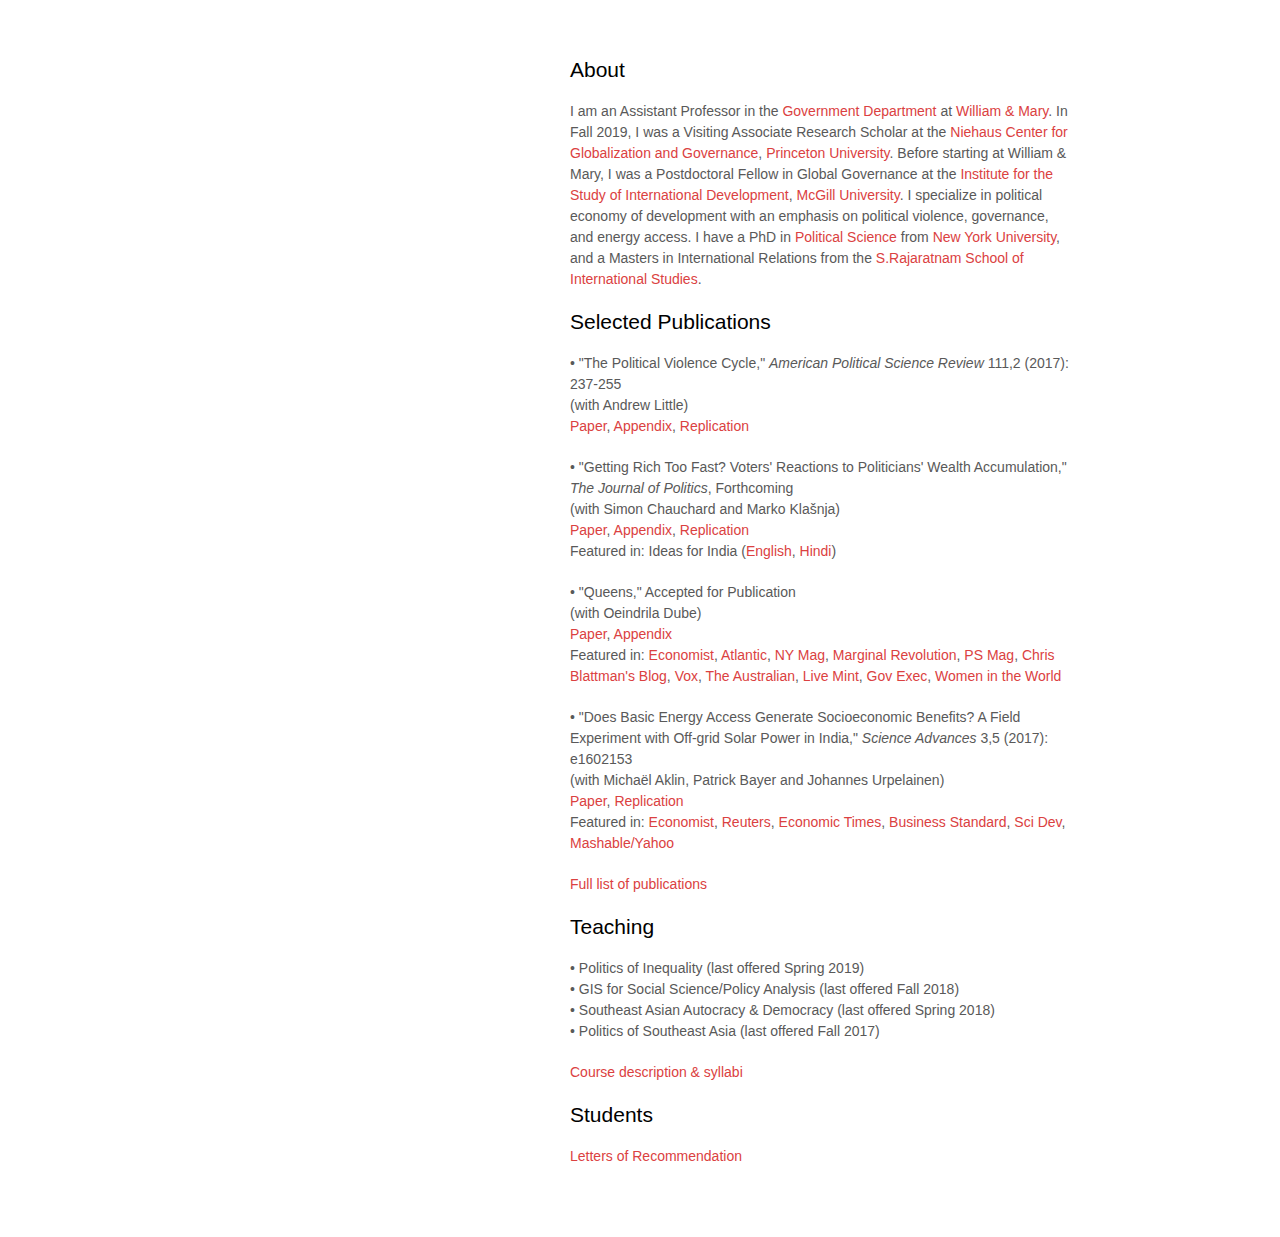
==== commit 2cccd235: "updated about and contact" ====
--- a/about.html
+++ b/about.html
@@ -11,6 +11,16 @@
 
   <title>S.P.Harish | Assistant Professor, Government, College of William & Mary</title>
 
+  <!-- Global site tag (gtag.js) - Google Analytics -->
+  <script async src="https://www.googletagmanager.com/gtag/js?id=UA-66926853-2"></script>
+  <script>
+    window.dataLayer = window.dataLayer || [];
+    function gtag(){dataLayer.push(arguments);}
+    gtag('js', new Date());
+
+    gtag('config', 'UA-66926853-2');
+  </script>
+
 </head>
 
 <body>
@@ -22,10 +32,7 @@
   <section>
     <h2><a id = "about" style="color:black">About</a></h2>
 
-    <p> I am an Assistant Professor in the <a href="https://www.wm.edu/as/government/index.php">Government Department</a> at the <a href="https://www.wm.edu/">College of William & Mary</a>. I am on leave in Fall 2019, and will be a Visiting Associate Research Scholar at the <a href="https://niehaus.princeton.edu/">Niehaus Center for Globalization and Governance</a>, <a href="https://www.princeton.edu/">Princeton University</a>.
-    </p>
-
-    <p> Previously I was a Postdoctoral Fellow in Global Governance at the <a href="https://www.mcgill.ca/isid/">Institute for the Study of International Development</a>, <a href="https://mcgill.ca/">McGill University</a>. I specialize in political economy of development with an emphasis on state capacity, political violence and energy access, especially in Southeast and South Asia. I have a PhD in <a href="http://as.nyu.edu/politics.html">Political Science</a> from <a href="http://www.nyu.edu/">New York University</a>, and a Masters in International Relations from the <a href="https://www.rsis.edu.sg/">S.Rajaratnam School of International Studies</a>.
+    <p> I am an Assistant Professor in the <a href="https://www.wm.edu/as/government/index.php">Government Department</a> at <a href="https://www.wm.edu/">William & Mary</a>. In Fall 2019, I was a Visiting Associate Research Scholar at the <a href="https://niehaus.princeton.edu/">Niehaus Center for Globalization and Governance</a>, <a href="https://www.princeton.edu/">Princeton University</a>. Before starting at William & Mary, I was a Postdoctoral Fellow in Global Governance at the <a href="https://www.mcgill.ca/isid/">Institute for the Study of International Development</a>, <a href="https://mcgill.ca/">McGill University</a>. I specialize in political economy of development with an emphasis on political violence, governance, and energy access. I have a PhD in <a href="http://as.nyu.edu/politics.html">Political Science</a> from <a href="http://www.nyu.edu/">New York University</a>, and a Masters in International Relations from the <a href="https://www.rsis.edu.sg/">S.Rajaratnam School of International Studies</a>.
     </p>
 
 
--- a/stylesheets/styles.css
+++ b/stylesheets/styles.css
@@ -15,6 +15,11 @@
   margin:0 0 20px;
 }
 
+/* removed indentation from ordered list*/
+ol li:before {
+  margin-left:-1.3em;
+}
+
 h1, h2, h3 {
   line-height:1.1;
 }
@@ -34,6 +39,7 @@
   font-weight: 500;
 }
 
+/* changed the color of the links*/
 a {
   color:#DB4141;
   text-decoration:none;
